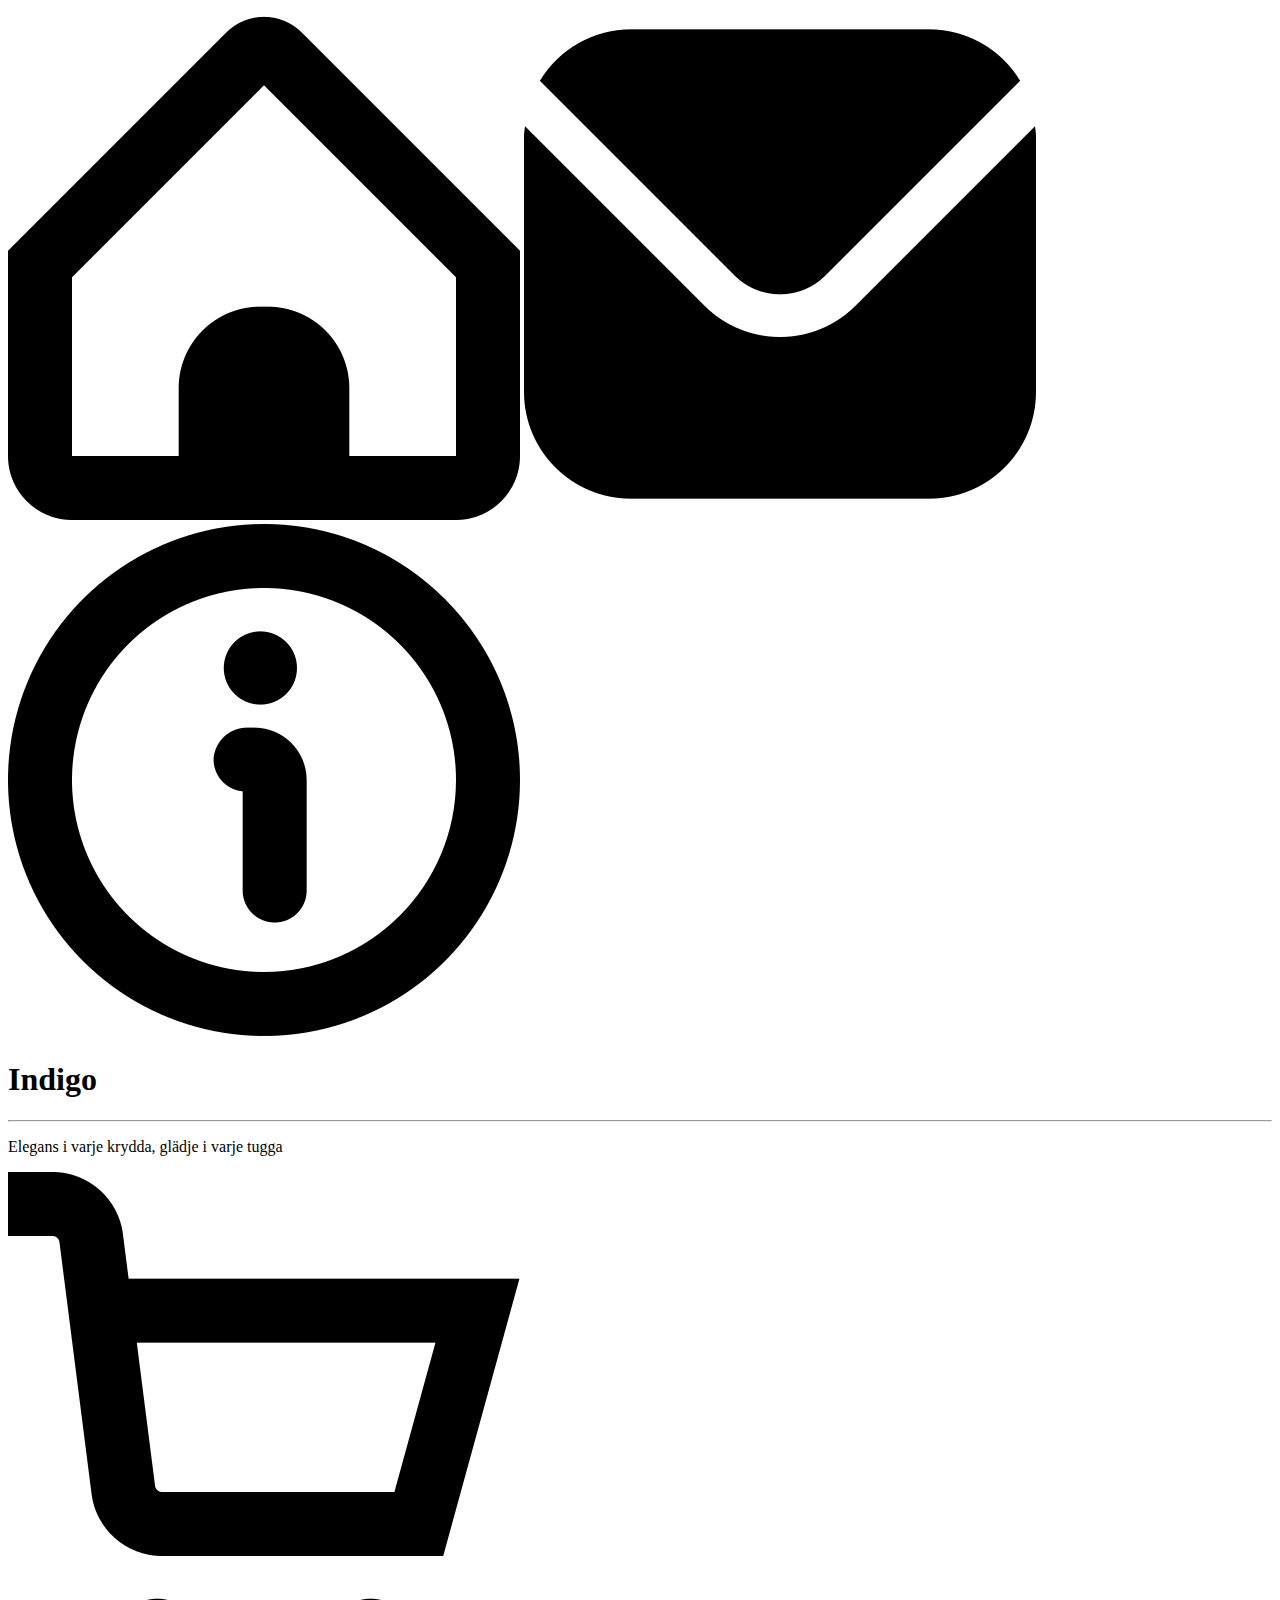
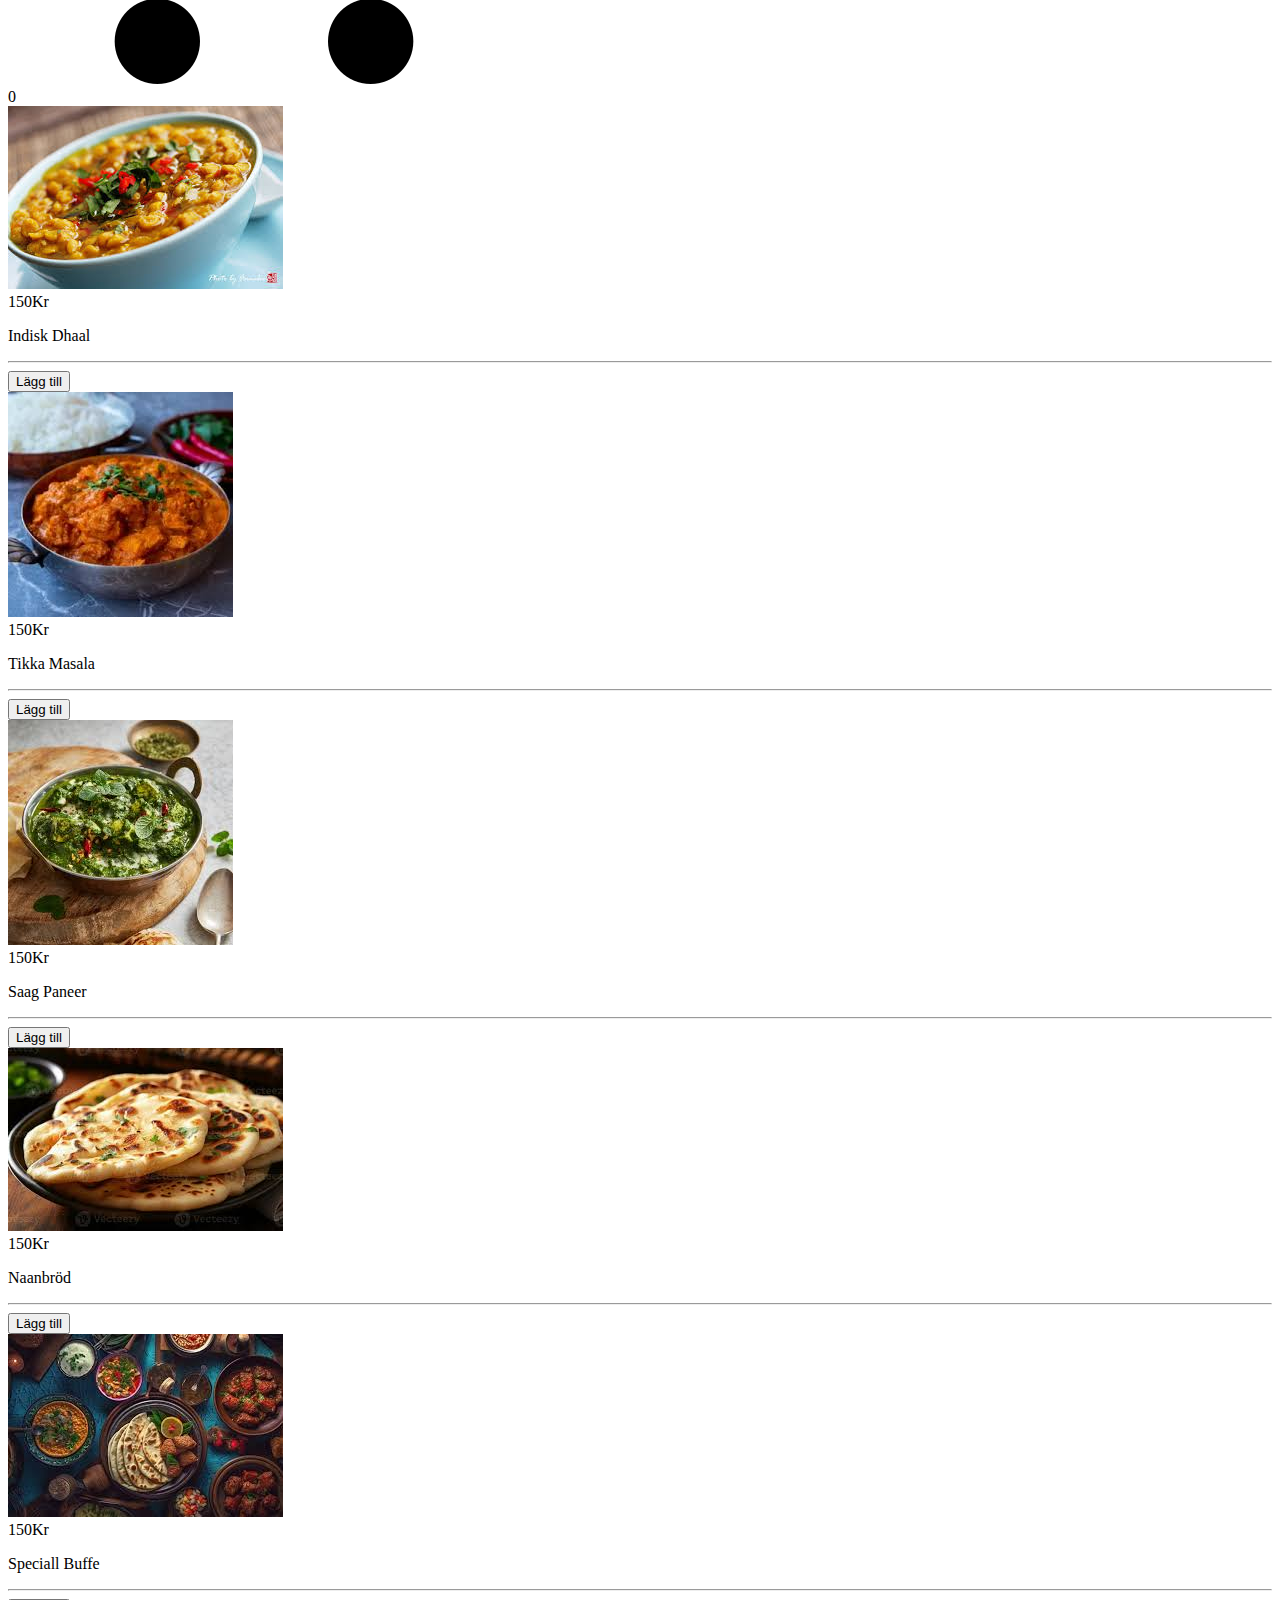
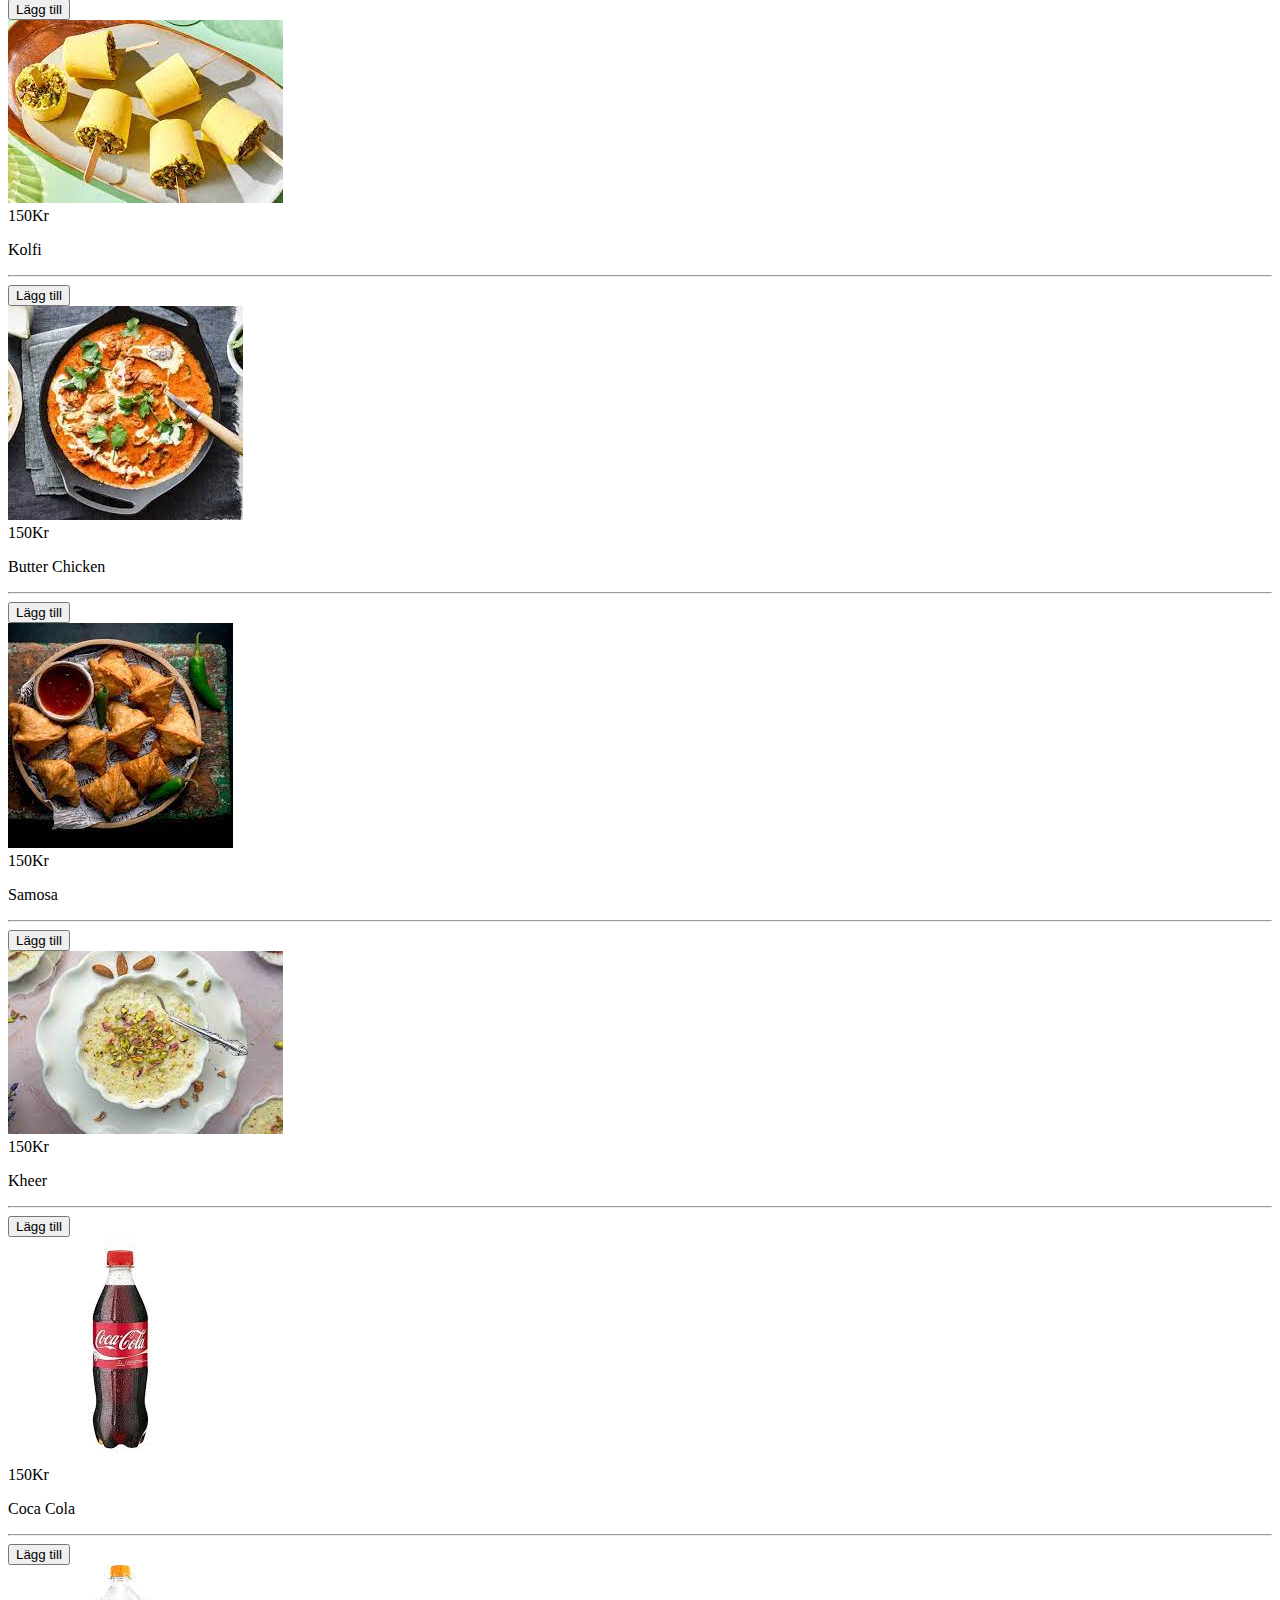
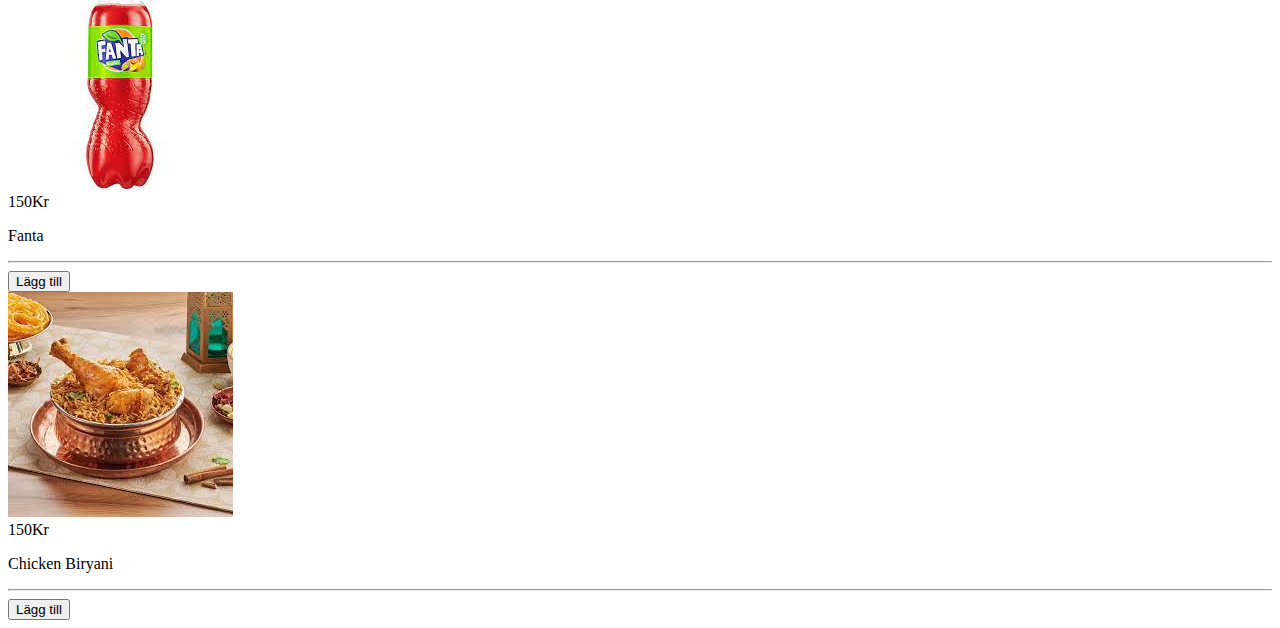
==== Index.html @ dbdc5609 "Klar med html och css i "info"" ====
<!DOCTYPE html>
<html lang="en">
<head>
    <meta charset="UTF-8">
    <meta name="viewport" content="width=device-width, initial-scale=1.0">
    <title>Indigo</title>

    <link rel="stylesheet" href="index.css">
    
</head>
<body>

    <nav>
        <div class="upper">
            <a href="/index.html"><img src="/Bilder/home.png" alt="hemknapp"></a>
            <a href="/kontakt/kontakt.html"><img src="/Bilder/envelope.png" alt="Mail"></a>
        </div>
        <a href="/info/info.html"><img src="/Bilder/info (1).png" alt="info"></a>
    </nav>

    <div class="box">

        <header>

            <div class="rubrik">
                <h1>Indigo</h1>
                <hr>
                <p>Elegans i varje krydda, glädje i varje tugga</p>
            </div>

            <div class="kundvagn">
                <a href="/kundvagn/index.html"><img src="/Bilder/shopping-cart.png" alt="kundvagn"></a>
                <div class="totalQuantity">0</div>
            </div>
        </header>

        <main>
            <div class="mat">
                <div class="objekt">
                    <div class="kort">
                        <img src="/Bilder/images (1).jpg" alt="__">            
                        <div class="pris">150Kr</div>
                        <p>Indisk Dhaal</p>
                        <hr>
                        <button class="add-to-cart" onclick="addToCart(1)">Lägg till</button>
                    </div>
                </div>
                <div class="objekt">
                    <div class="kort">
                        <img src="/Bilder/images (2).jpg" alt="__">            
                        <div class="pris">150Kr</div>
                        <p>Tikka Masala</p>
                        <hr>
                        <button class="add-to-cart" onclick="addToCart(1)">Lägg till</button>
                    </div>
                </div>
                <div class="objekt">
                    <div class="kort">
                        <img src="/Bilder/images (3).jpg" alt="__">            
                        <div class="pris">150Kr</div>
                        <p>Saag Paneer</p>
                        <hr>
                        <button class="add-to-cart" onclick="addToCart(1)">Lägg till</button>
                    </div>
                </div>
                <div class="objekt">
                    <div class="kort">
                        <img src="/Bilder/images (4).jpg" alt="__">            
                        <div class="pris">150Kr</div>
                        <p>Naanbröd</p>
                        <hr>
                        <button class="add-to-cart" onclick="addToCart(1)">Lägg till</button>
                    </div>
                </div>
                <div class="objekt">
                    <div class="kort">
                        <img src="/Bilder/images (5).jpg" alt="__">            
                        <div class="pris">150Kr</div>
                        <p>Speciall Buffe</p>
                        <hr>
                        <button class="add-to-cart" onclick="addToCart(1)">Lägg till</button>
                    </div>
                </div>
                <div class="objekt">
                    <div class="kort">
                        <img src="/Bilder/nedladdning (1).jpg" alt="__">            
                        <div class="pris">150Kr</div>
                        <p>Kolfi</p>
                        <hr>
                        <button class="add-to-cart" onclick="addToCart(1)">Lägg till</button>
                    </div>
                </div>
                <div class="objekt">
                    <div class="kort">
                        <img src="/Bilder/nedladdning (2).jpg" alt="__">            
                        <div class="pris">150Kr</div>
                        <p>Butter Chicken</p>
                        <hr>
                        <button class="add-to-cart" onclick="addToCart(1)">Lägg till</button>
                    </div>
                </div>
                <div class="objekt">
                    <div class="kort">
                        <img src="/Bilder/nedladdning (4).jpg" alt="__">            
                        <div class="pris">150Kr</div>
                        <p>Samosa</p>
                        <hr>
                        <button class="add-to-cart" onclick="addToCart(1)">Lägg till</button>
                    </div>
                </div>
                <div class="objekt">
                    <div class="kort">
                        <img src="/Bilder/nedladdning (5).jpg" alt="__">            
                        <div class="pris">150Kr</div>
                        <p>Kheer</p>
                        <hr>
                        <button class="add-to-cart" onclick="addToCart(1)">Lägg till</button>
                    </div>
                </div>
                <div class="objekt">
                    <div class="kort">
                        <img src="/Bilder/nedladdning (6).jpg" alt="__">            
                        <div class="pris">150Kr</div>
                        <p>Coca Cola</p>
                        <hr>
                        <button class="add-to-cart" onclick="addToCart(1)">Lägg till</button>
                    </div>
                </div>
                <div class="objekt">
                    <div class="kort">
                        <img src="/Bilder/nedladdning (7).jpg" alt="__">            
                        <div class="pris">150Kr</div>
                        <p>Fanta</p>
                        <hr>
                        <button class="add-to-cart" onclick="addToCart(1)">Lägg till</button>
                    </div>
                </div>
                <div class="objekt">
                    <div class="kort">
                        <img src="/Bilder/nedladdning (3).jpg" alt="__">            
                        <div class="pris">150Kr</div>
                        <p>Chicken Biryani</p>
                        <hr>
                        <button class="add-to-cart" onclick="addToCart(1)">Lägg till</button>
                    </div>
                </div>
            </div>
        </main>


    </div>

    

</body>
</html>
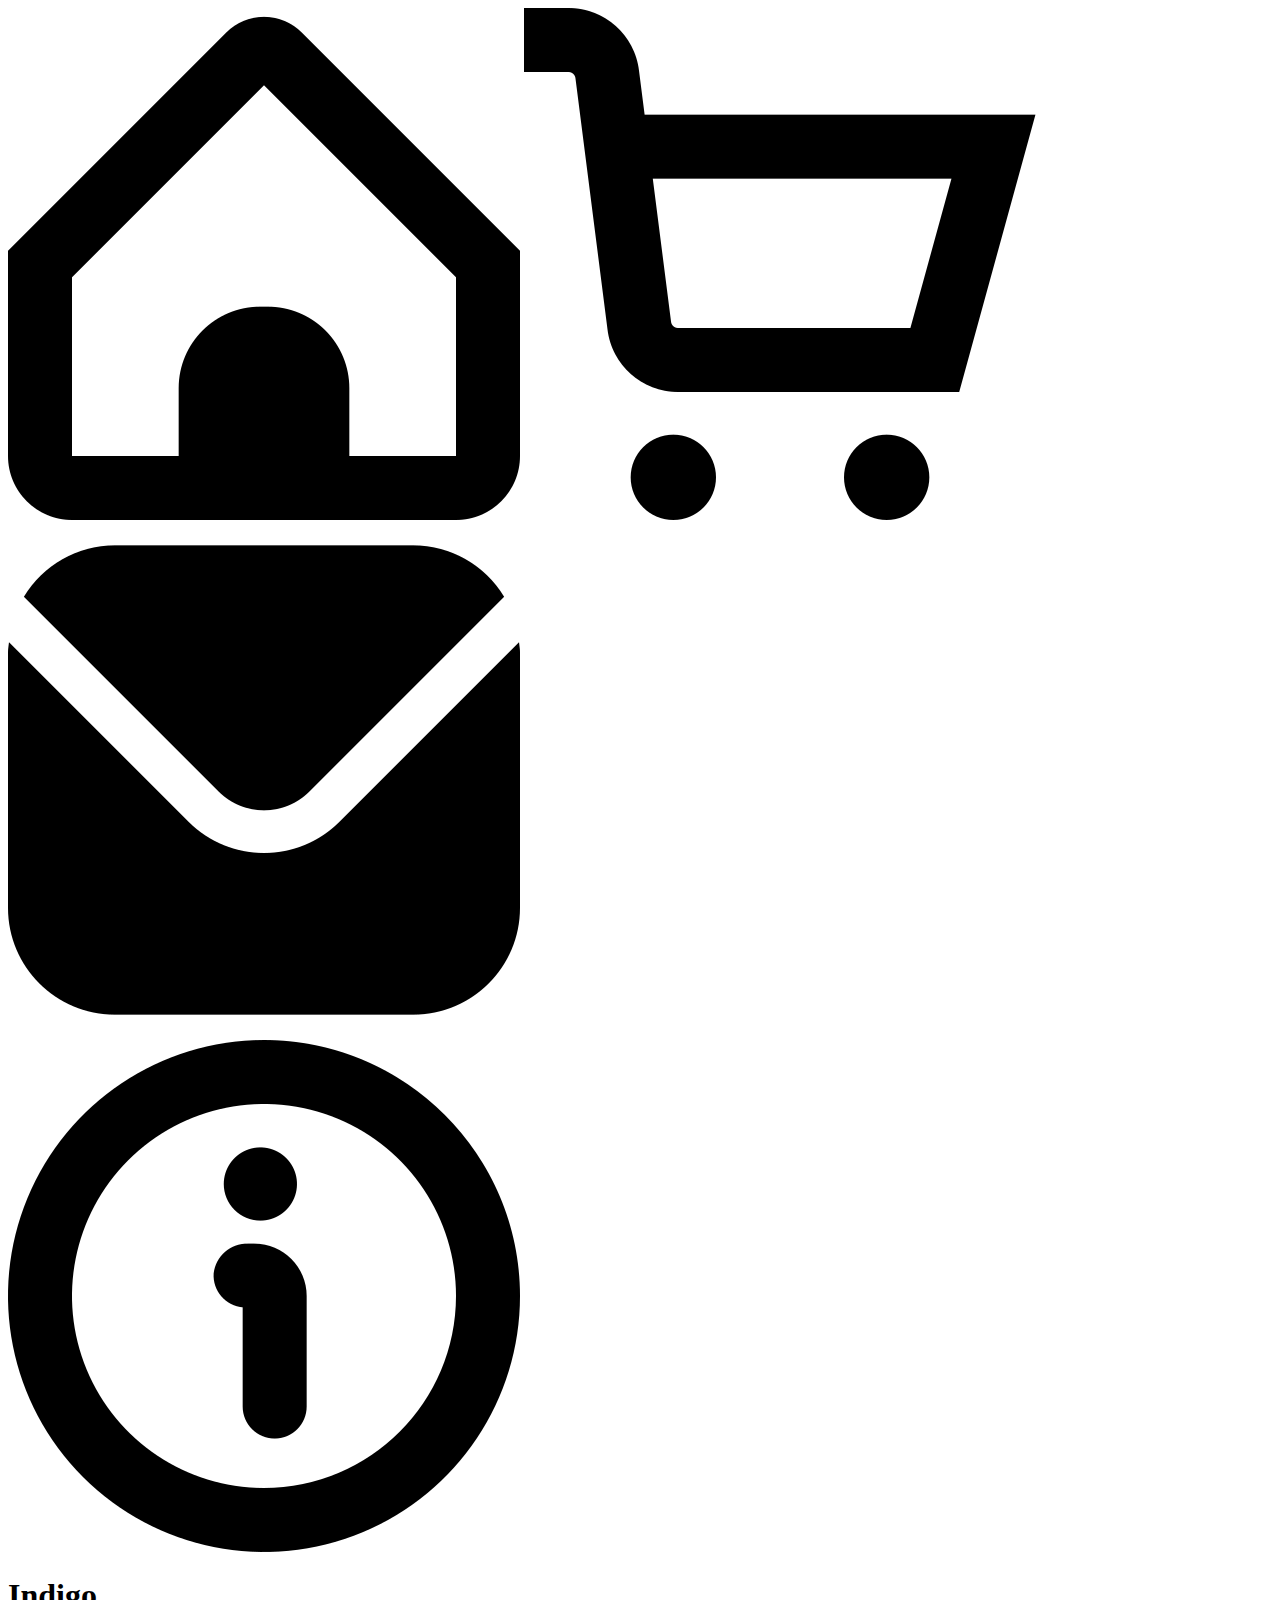
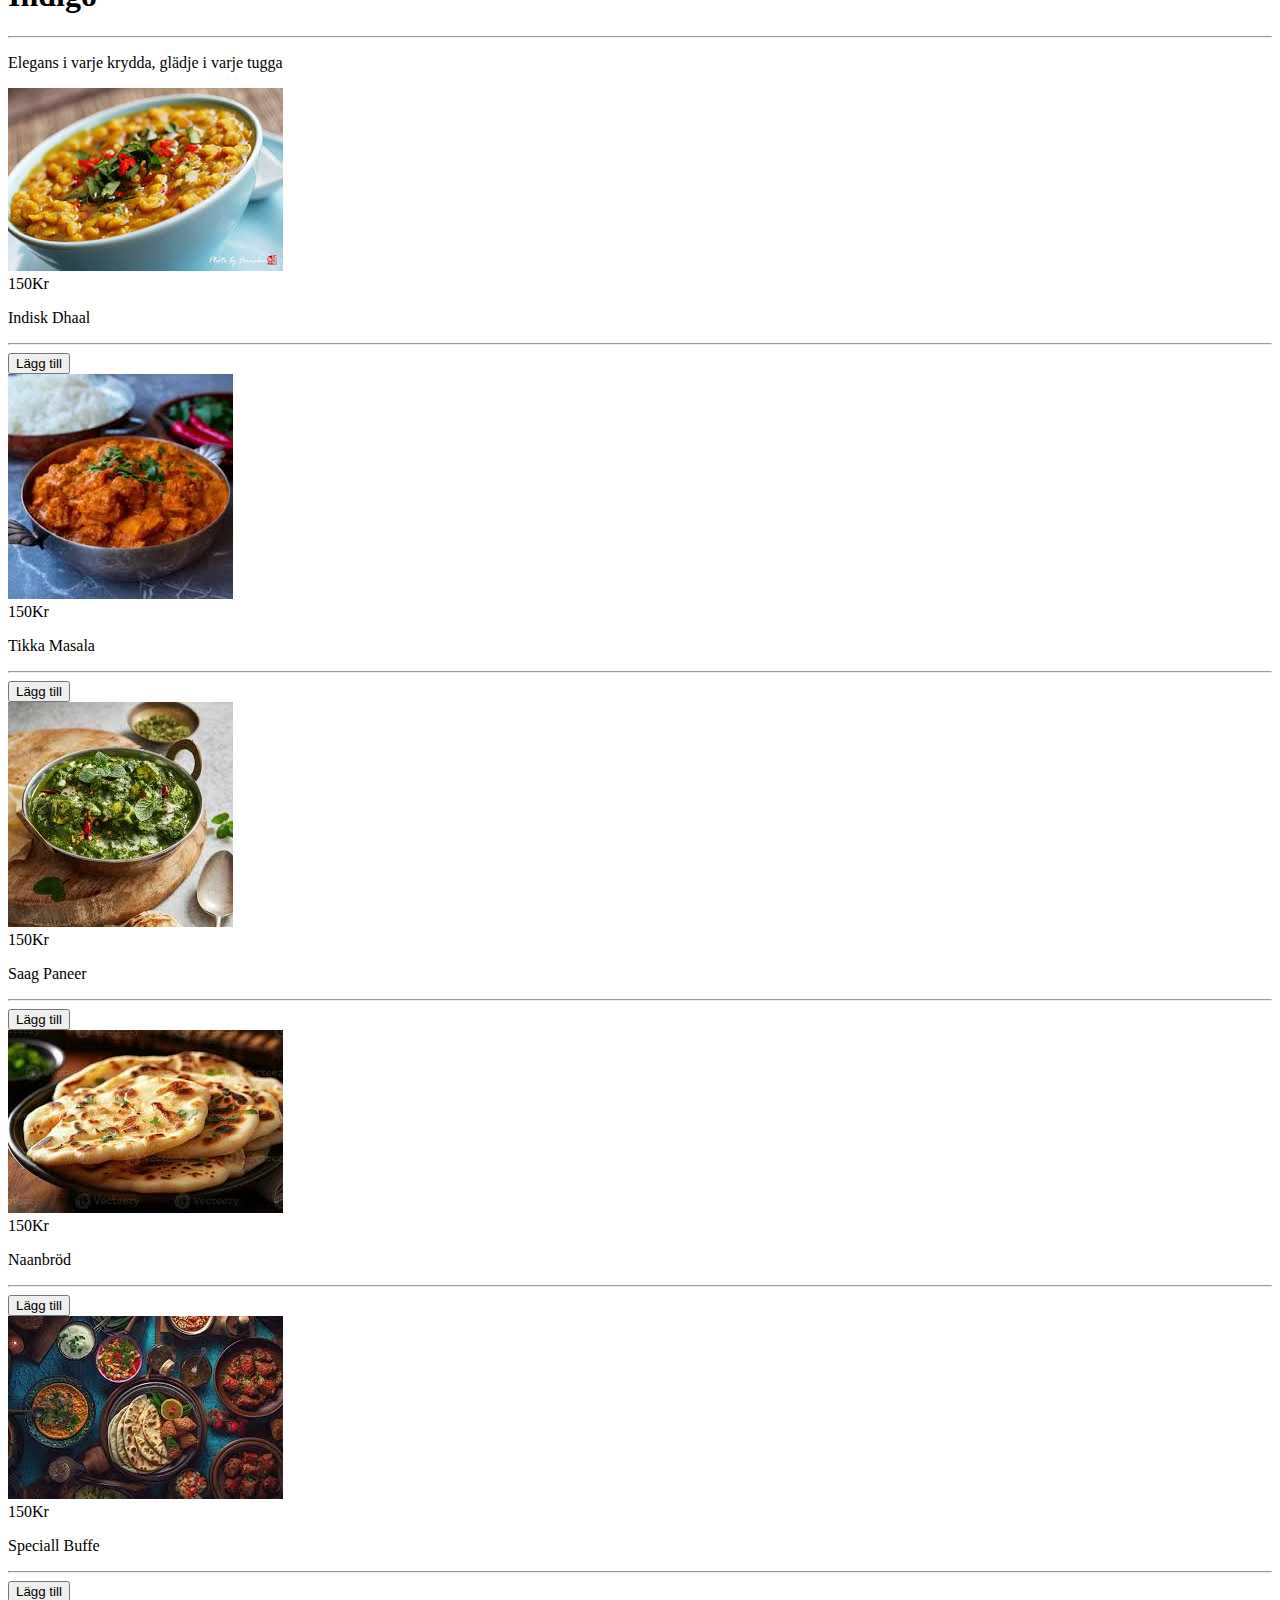
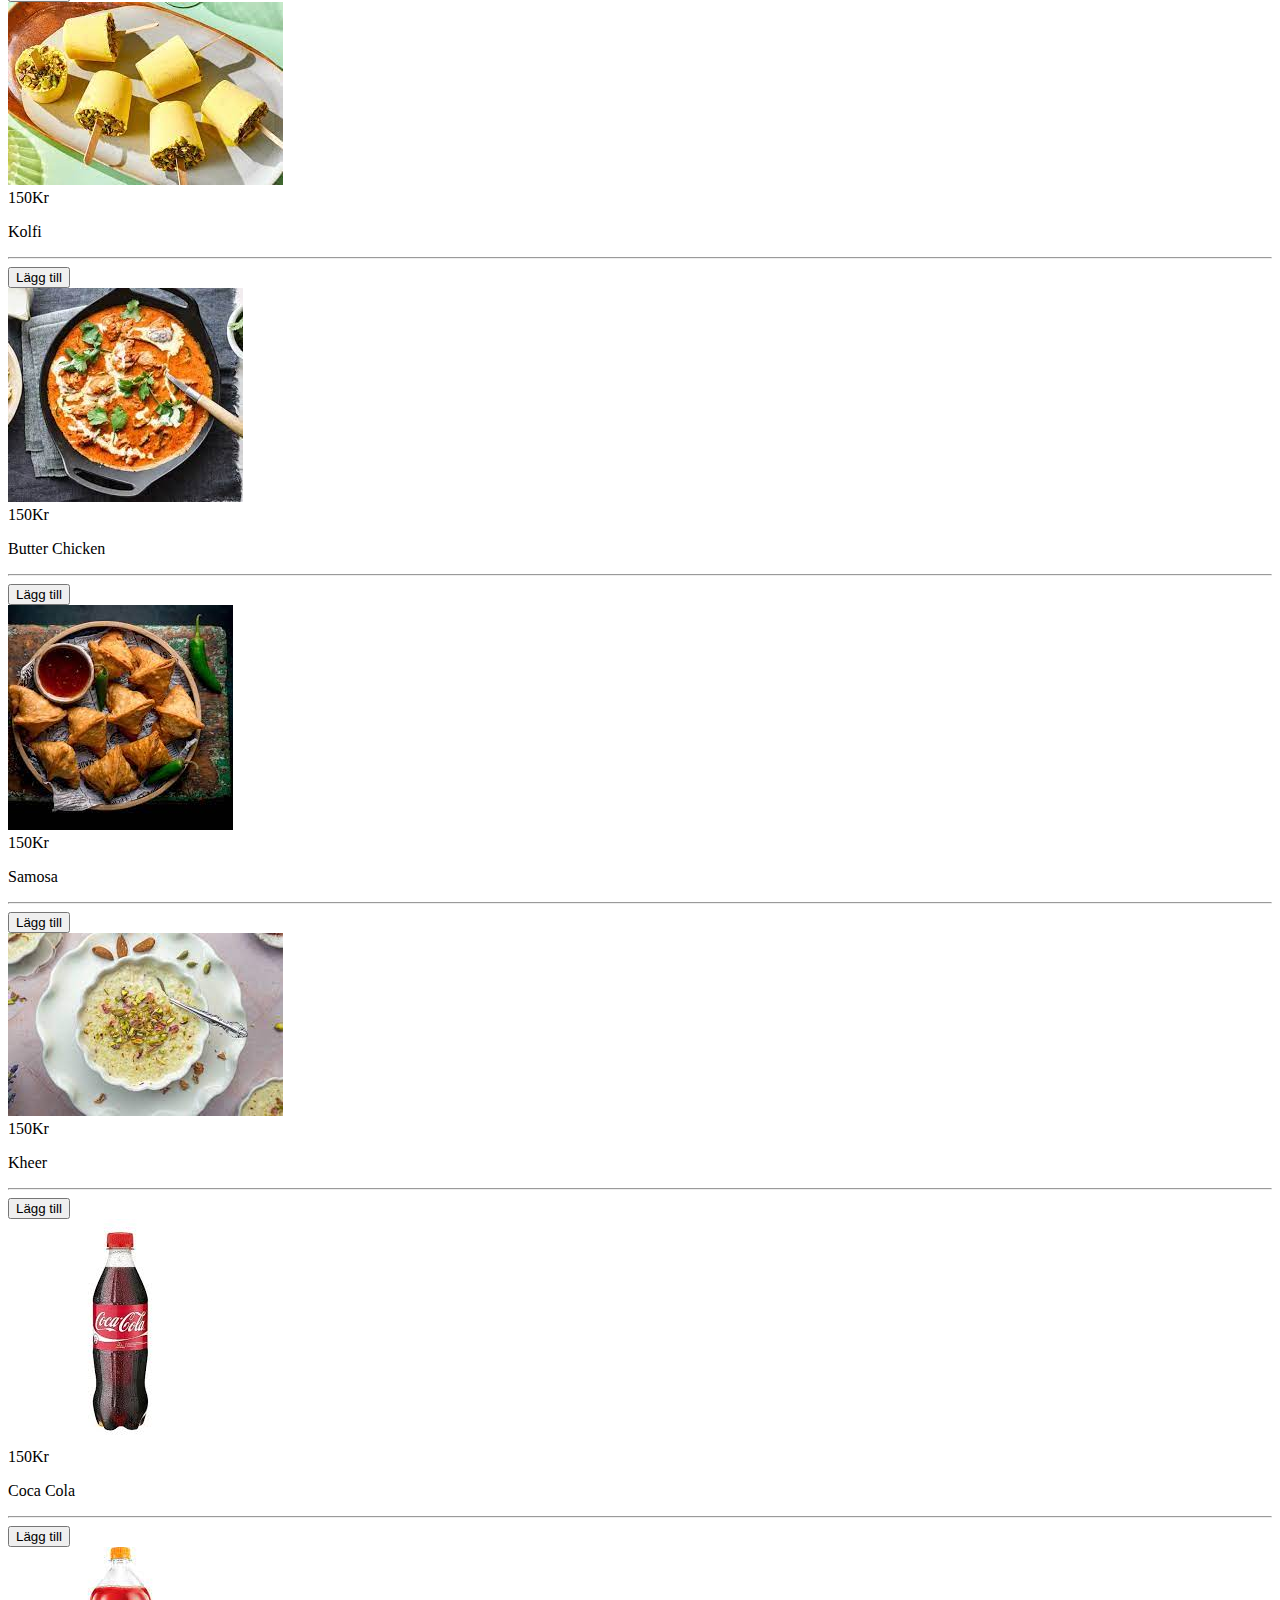
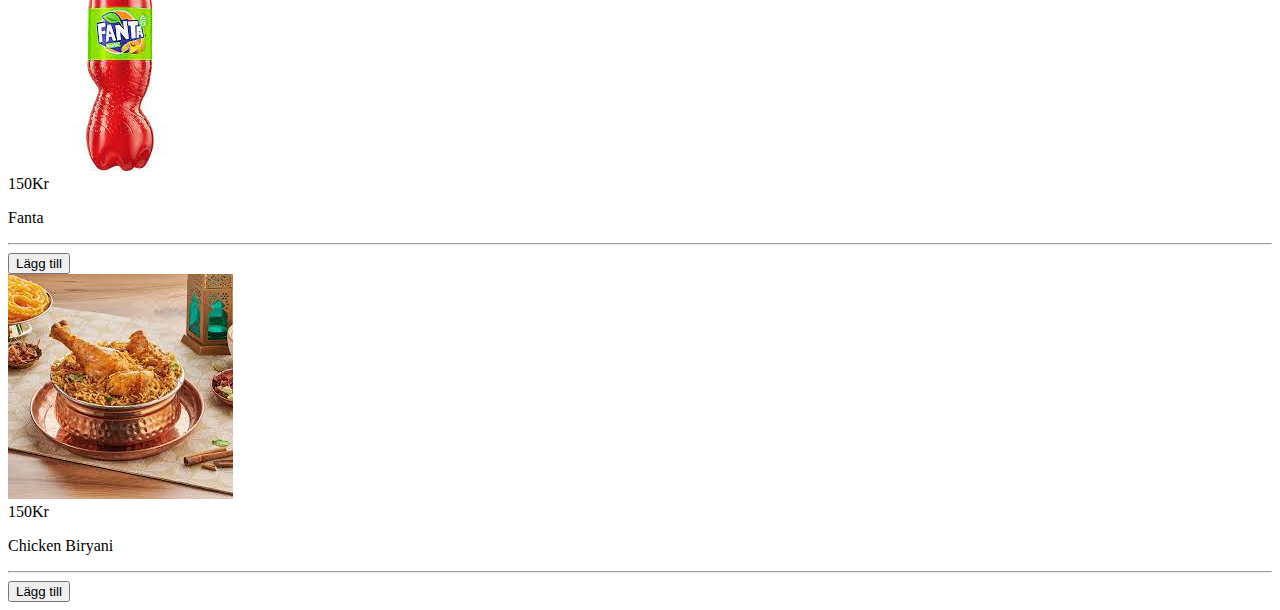
==== commit 65041f03: "klar med projektet, allt som jag kan komma på är fixat och gjort." ====
--- a/Index.html
+++ b/Index.html
@@ -13,6 +13,7 @@
     <nav>
         <div class="upper">
             <a href="/index.html"><img src="/Bilder/home.png" alt="hemknapp"></a>
+            <a href="Kundvagn/kundvagn.html"><img src="/Bilder/shopping-cart.png" alt="kundvagn"></a>
             <a href="/kontakt/kontakt.html"><img src="/Bilder/envelope.png" alt="Mail"></a>
         </div>
         <a href="/info/info.html"><img src="/Bilder/info (1).png" alt="info"></a>
@@ -28,10 +29,6 @@
                 <p>Elegans i varje krydda, glädje i varje tugga</p>
             </div>
 
-            <div class="kundvagn">
-                <a href="/kundvagn/index.html"><img src="/Bilder/shopping-cart.png" alt="kundvagn"></a>
-                <div class="totalQuantity">0</div>
-            </div>
         </header>
 
         <main>
@@ -42,7 +39,7 @@
                         <div class="pris">150Kr</div>
                         <p>Indisk Dhaal</p>
                         <hr>
-                        <button class="add-to-cart" onclick="addToCart(1)">Lägg till</button>
+                        <button class="add-to-cart" data-product-id="1">Lägg till</button>
                     </div>
                 </div>
                 <div class="objekt">
@@ -51,7 +48,7 @@
                         <div class="pris">150Kr</div>
                         <p>Tikka Masala</p>
                         <hr>
-                        <button class="add-to-cart" onclick="addToCart(1)">Lägg till</button>
+                        <button class="add-to-cart" data-product-id="2">Lägg till</button>
                     </div>
                 </div>
                 <div class="objekt">
@@ -60,7 +57,7 @@
                         <div class="pris">150Kr</div>
                         <p>Saag Paneer</p>
                         <hr>
-                        <button class="add-to-cart" onclick="addToCart(1)">Lägg till</button>
+                        <button class="add-to-cart" data-product-id="3">Lägg till</button>
                     </div>
                 </div>
                 <div class="objekt">
@@ -69,7 +66,7 @@
                         <div class="pris">150Kr</div>
                         <p>Naanbröd</p>
                         <hr>
-                        <button class="add-to-cart" onclick="addToCart(1)">Lägg till</button>
+                        <button class="add-to-cart" data-product-id="4">Lägg till</button>
                     </div>
                 </div>
                 <div class="objekt">
@@ -78,7 +75,7 @@
                         <div class="pris">150Kr</div>
                         <p>Speciall Buffe</p>
                         <hr>
-                        <button class="add-to-cart" onclick="addToCart(1)">Lägg till</button>
+                        <button class="add-to-cart" data-product-id="5">Lägg till</button>
                     </div>
                 </div>
                 <div class="objekt">
@@ -87,7 +84,7 @@
                         <div class="pris">150Kr</div>
                         <p>Kolfi</p>
                         <hr>
-                        <button class="add-to-cart" onclick="addToCart(1)">Lägg till</button>
+                        <button class="add-to-cart" data-product-id="6">Lägg till</button>
                     </div>
                 </div>
                 <div class="objekt">
@@ -96,7 +93,7 @@
                         <div class="pris">150Kr</div>
                         <p>Butter Chicken</p>
                         <hr>
-                        <button class="add-to-cart" onclick="addToCart(1)">Lägg till</button>
+                        <button class="add-to-cart" data-product-id="7">Lägg till</button>
                     </div>
                 </div>
                 <div class="objekt">
@@ -105,7 +102,7 @@
                         <div class="pris">150Kr</div>
                         <p>Samosa</p>
                         <hr>
-                        <button class="add-to-cart" onclick="addToCart(1)">Lägg till</button>
+                        <button class="add-to-cart" data-product-id="8">Lägg till</button>
                     </div>
                 </div>
                 <div class="objekt">
@@ -114,7 +111,7 @@
                         <div class="pris">150Kr</div>
                         <p>Kheer</p>
                         <hr>
-                        <button class="add-to-cart" onclick="addToCart(1)">Lägg till</button>
+                        <button class="add-to-cart" data-product-id="9">Lägg till</button>
                     </div>
                 </div>
                 <div class="objekt">
@@ -123,7 +120,7 @@
                         <div class="pris">150Kr</div>
                         <p>Coca Cola</p>
                         <hr>
-                        <button class="add-to-cart" onclick="addToCart(1)">Lägg till</button>
+                        <button class="add-to-cart" data-product-id="10">Lägg till</button>
                     </div>
                 </div>
                 <div class="objekt">
@@ -132,7 +129,7 @@
                         <div class="pris">150Kr</div>
                         <p>Fanta</p>
                         <hr>
-                        <button class="add-to-cart" onclick="addToCart(1)">Lägg till</button>
+                        <button class="add-to-cart" data-product-id="11">Lägg till</button>
                     </div>
                 </div>
                 <div class="objekt">
@@ -141,7 +138,7 @@
                         <div class="pris">150Kr</div>
                         <p>Chicken Biryani</p>
                         <hr>
-                        <button class="add-to-cart" onclick="addToCart(1)">Lägg till</button>
+                        <button class="add-to-cart" data-product-id="12">Lägg till</button>
                     </div>
                 </div>
             </div>
@@ -150,6 +147,8 @@
 
     </div>
 
+    <script src="script.js"></script>
+
     
 
 </body>
